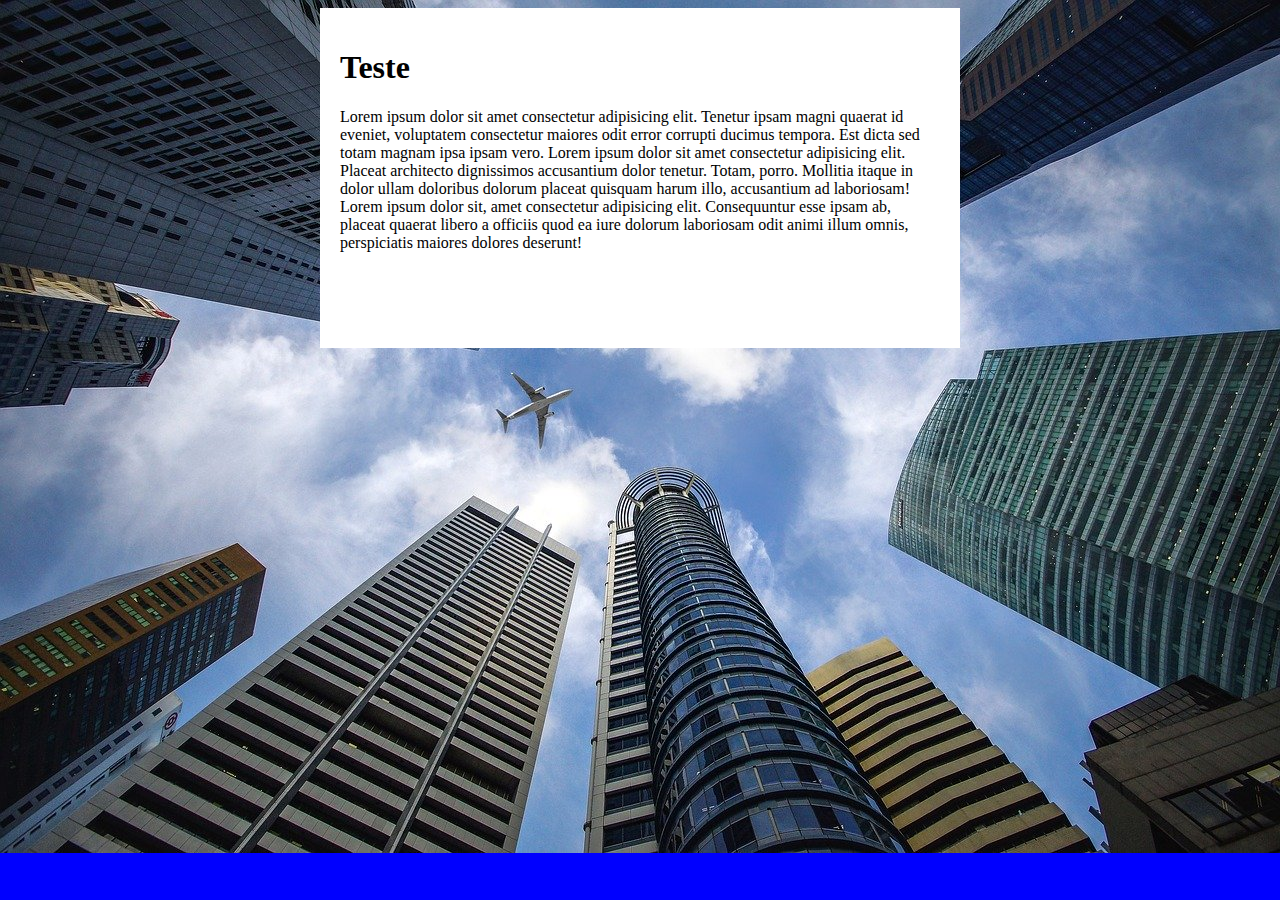
==== Exercicios/ex22/fundo005.html @ ac571419 "Create fundo005.html" ====
<!DOCTYPE html>
<html lang="pt-br">
<head>
    <meta charset="UTF-8">
    <meta http-equiv="X-UA-Compatible" content="IE=edge">
    <meta name="viewport" content="width=device-width, initial-scale=1.0">
    <title>Cover</title>
    <style>
        body {
            background-color: blue;
            background-image: url("imagens/wallpaper002.jpg");
            background-position: top center;
            background-repeat: no-repeat;
            background-size: cover;
        }

        main {
            background-color: white;
            padding: 20px;
            max-width: 600px;
            min-height: 300px;
            margin: auto;

        }
    </style>
</head>
<body>
    <main>
        <h1>Teste</h1>
        <p>Lorem ipsum dolor sit amet consectetur adipisicing elit. Tenetur ipsam magni quaerat id eveniet, voluptatem consectetur maiores odit error corrupti ducimus tempora. Est dicta sed totam magnam ipsa ipsam vero. Lorem ipsum dolor sit amet consectetur adipisicing elit. Placeat architecto dignissimos accusantium dolor tenetur. Totam, porro. Mollitia itaque in dolor ullam doloribus dolorum placeat quisquam harum illo, accusantium ad laboriosam! Lorem ipsum dolor sit, amet consectetur adipisicing elit. Consequuntur esse ipsam ab, placeat quaerat libero a officiis quod ea iure dolorum laboriosam odit animi illum omnis, perspiciatis maiores dolores deserunt!</p>
    </main>
</body>
</html>
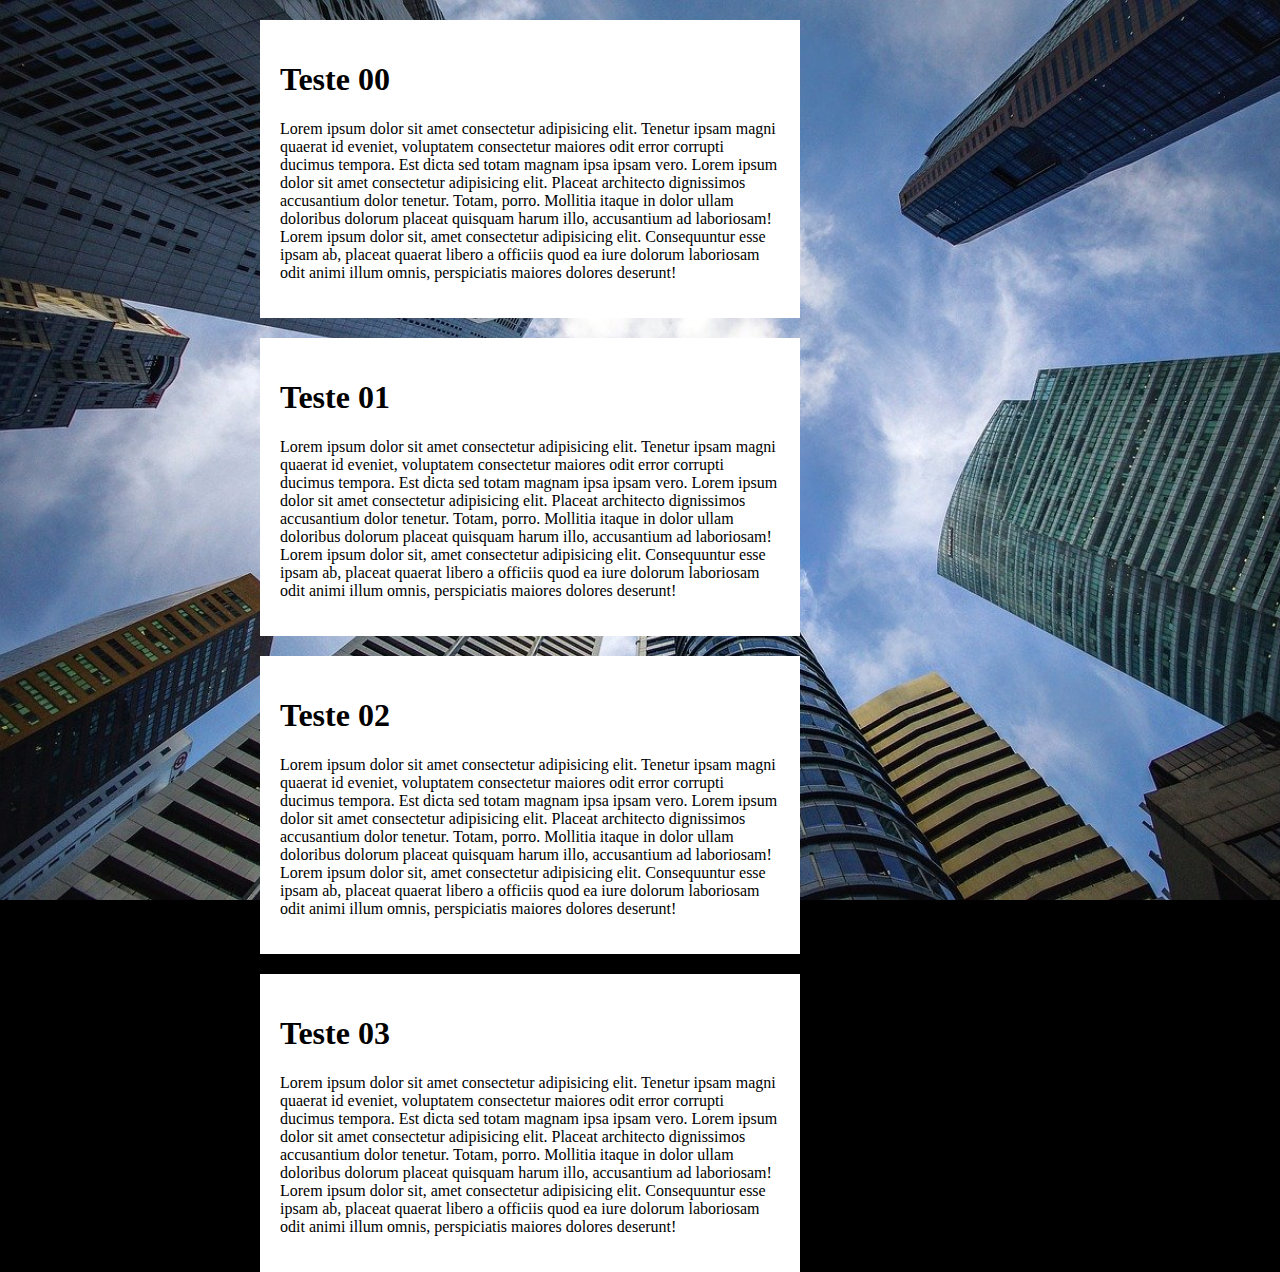
==== commit c1d87c35: "update" ====
--- a/Exercicios/ex22/fundo005.html
+++ b/Exercicios/ex22/fundo005.html
@@ -7,27 +7,43 @@
     <title>Cover</title>
     <style>
         body {
-            background-color: blue;
-            background-image: url("imagens/wallpaper002.jpg");
-            background-position: top center;
-            background-repeat: no-repeat;
+            background: black url("imagens/wallpaper002.jpg") no-repeat fixed;
             background-size: cover;
+            height: 100vh;
         }
 
         main {
+            margin: auto;
+            max-width: 800px;
+        }
+
+        section {
             background-color: white;
             padding: 20px;
-            max-width: 600px;
-            min-height: 300px;
-            margin: auto;
-
+            max-width: 500px;
+            min-height: 10px;
+            margin: 20px;
         }
     </style>
 </head>
 <body>
     <main>
-        <h1>Teste</h1>
-        <p>Lorem ipsum dolor sit amet consectetur adipisicing elit. Tenetur ipsam magni quaerat id eveniet, voluptatem consectetur maiores odit error corrupti ducimus tempora. Est dicta sed totam magnam ipsa ipsam vero. Lorem ipsum dolor sit amet consectetur adipisicing elit. Placeat architecto dignissimos accusantium dolor tenetur. Totam, porro. Mollitia itaque in dolor ullam doloribus dolorum placeat quisquam harum illo, accusantium ad laboriosam! Lorem ipsum dolor sit, amet consectetur adipisicing elit. Consequuntur esse ipsam ab, placeat quaerat libero a officiis quod ea iure dolorum laboriosam odit animi illum omnis, perspiciatis maiores dolores deserunt!</p>
+        <section>
+            <h1>Teste 00</h1>
+            <p>Lorem ipsum dolor sit amet consectetur adipisicing elit. Tenetur ipsam magni quaerat id eveniet, voluptatem consectetur maiores odit error corrupti ducimus tempora. Est dicta sed totam magnam ipsa ipsam vero. Lorem ipsum dolor sit amet consectetur adipisicing elit. Placeat architecto dignissimos accusantium dolor tenetur. Totam, porro. Mollitia itaque in dolor ullam doloribus dolorum placeat quisquam harum illo, accusantium ad laboriosam! Lorem ipsum dolor sit, amet consectetur adipisicing elit. Consequuntur esse ipsam ab, placeat quaerat libero a officiis quod ea iure dolorum laboriosam odit animi illum omnis, perspiciatis maiores dolores deserunt!</p>
+        </section>
+        <section>
+            <h1>Teste 01</h1>
+            <p>Lorem ipsum dolor sit amet consectetur adipisicing elit. Tenetur ipsam magni quaerat id eveniet, voluptatem consectetur maiores odit error corrupti ducimus tempora. Est dicta sed totam magnam ipsa ipsam vero. Lorem ipsum dolor sit amet consectetur adipisicing elit. Placeat architecto dignissimos accusantium dolor tenetur. Totam, porro. Mollitia itaque in dolor ullam doloribus dolorum placeat quisquam harum illo, accusantium ad laboriosam! Lorem ipsum dolor sit, amet consectetur adipisicing elit. Consequuntur esse ipsam ab, placeat quaerat libero a officiis quod ea iure dolorum laboriosam odit animi illum omnis, perspiciatis maiores dolores deserunt!</p>
+        </section>
+        <section>
+            <h1>Teste 02</h1>
+            <p>Lorem ipsum dolor sit amet consectetur adipisicing elit. Tenetur ipsam magni quaerat id eveniet, voluptatem consectetur maiores odit error corrupti ducimus tempora. Est dicta sed totam magnam ipsa ipsam vero. Lorem ipsum dolor sit amet consectetur adipisicing elit. Placeat architecto dignissimos accusantium dolor tenetur. Totam, porro. Mollitia itaque in dolor ullam doloribus dolorum placeat quisquam harum illo, accusantium ad laboriosam! Lorem ipsum dolor sit, amet consectetur adipisicing elit. Consequuntur esse ipsam ab, placeat quaerat libero a officiis quod ea iure dolorum laboriosam odit animi illum omnis, perspiciatis maiores dolores deserunt!</p>
+        </section>
+        <section>
+            <h1>Teste 03</h1>
+            <p>Lorem ipsum dolor sit amet consectetur adipisicing elit. Tenetur ipsam magni quaerat id eveniet, voluptatem consectetur maiores odit error corrupti ducimus tempora. Est dicta sed totam magnam ipsa ipsam vero. Lorem ipsum dolor sit amet consectetur adipisicing elit. Placeat architecto dignissimos accusantium dolor tenetur. Totam, porro. Mollitia itaque in dolor ullam doloribus dolorum placeat quisquam harum illo, accusantium ad laboriosam! Lorem ipsum dolor sit, amet consectetur adipisicing elit. Consequuntur esse ipsam ab, placeat quaerat libero a officiis quod ea iure dolorum laboriosam odit animi illum omnis, perspiciatis maiores dolores deserunt!</p>
+        </section>
     </main>
 </body>
 </html>